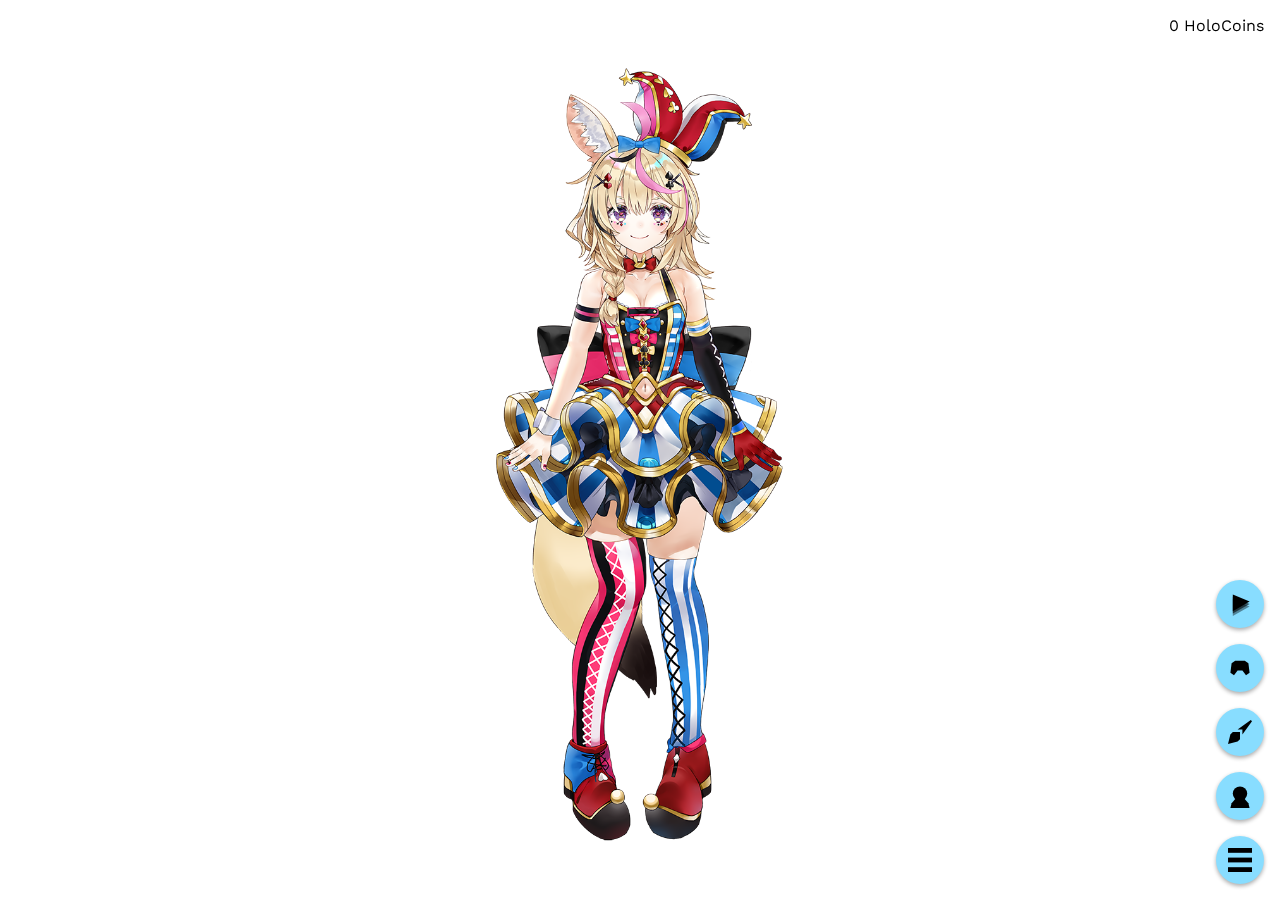
==== jp/index.html @ 47be8015 "Gameplay loop + Visual update" ====
<!DOCTYPE html>
<html lang="jp">
    <head>
        <meta charset="utf-8">
        <meta name="viewport" content="width=device-width, initial-scale=1.0">
        <meta name="description" content="Hololive gacha project">
        <meta name="theme-color" content="#8df"/>

        <title>ホロガチャ</title>
        <base href="..">
        <link rel="manifest" href="manifest.webmanifest">
        <link rel="icon" href="assets/img/favicon.ico">
        <link rel="apple-touch-icon" href="assets/img/icons-192.png">

        <link href="https://fonts.googleapis.com/css2?family=Work+Sans:wght@400;700&display=swap" rel="stylesheet">
        <link rel="stylesheet" href="assets/css/main.css">
        <link rel="stylesheet" href="assets/css/theme.css">
        <link rel="stylesheet" href="assets/css/gacha.css">

        <script src="assets/js/theme.js" defer></script>
        <script src="assets/js/game.js" defer></script>
        <script src="assets/js/member.js" defer></script>
        <script src="assets/js/audio.js" defer></script>
        <script src="assets/js/gacha.js" defer></script>
        <script src="assets/js/index.js" defer></script>

        <script>
        // Check that service workers are supported
        // if ('serviceWorker' in navigator) {
        //     // Use the window load event to keep the page load performant
        //     window.addEventListener('load', _ => {
        //         navigator.serviceWorker.register('service-worker.js')
        //         .then( registration => {
        //             console.log('ServiceWorker registration successful with scope: ', registration.scope)
        //         }, err => {
        //             console.log('ServiceWorker registration failed: ', err)
        //         })
        //     })
        // }
        </script>
    </head>
    <body>
        <main>
            <div id="main">
                <div class="member-card">
                    <div class="background"></div>
                    <img id="full-illust" src="assets/img/polka/full.png" alt="Full Illustration">
                    <button class="tap-head" onclick="interact(area.HEAD)" aria-label="Tap head">
                    <button class="tap-chest" onclick="interact(area.CHEST)" aria-label="Tap chest">
                </div>
                <div class="button-group" id="interface">
                    <p id="holocoin-text"><span id="holocoin-amount">0</span> HoloCoins</p>
                    <button class="float-bottom-right" onclick="toggleMenu(menu.SETTINGS)" aria-label="Open settings">
                        <svg viewBox="0 0 1 1">
                            <g fill="var(--fg-color)">
                                <rect width="100%" height="20%"/>
                                <rect y="40%" width="100%" height="20%"/>
                                <rect y="80%" width="100%" height="20%"/>
                            </g>
                        </svg>
                        <p class="tooltip right">設定</p>
                    </button>
                    <button class="float-bottom-right" onclick="toggleMenu(menu.MEMBER_SELECT)" aria-label="Open member select">
                        <svg viewBox="0 0 1 1">
                            <g fill="var(--fg-color)">
                                <circle cx=".5" cy=".4" r=".3"></circle>
                                <path d="M.5 .4 .85 .8 .9 1 .1 1 .15 .8 Z"/>
                            </g>
                        </svg>
                        <p class="tooltip right">キャラクタ</p>
                    </button>
                    <button class="float-bottom-right" onclick="toggleMenu(menu.THEME_SELECT)" aria-label="Open theme select">
                        <svg viewBox="0 0 1 1">
                            <g fill="var(--fg-color)">
                                <path d="M0 1 .1 .6 .2 .5 .5 .5 .5 .8 .4 .9 Z"/>
                                <path d="M.95 0 1 .05 .6 .6 .6 .4 .4 .4 Z"/>
                            </g>
                        </svg>
                        <p class="tooltip right">テーマ</p>
                    </button>
                    <button class="float-bottom-right" onclick="toggleMenu(menu.GAME_SELECT)" aria-label="Open game select">
                        <svg viewBox="0 0 1 1">
                            <g fill="var(--fg-color)">
                                <path d="M.3 .2 .7 .2 .85 .3 .9 .7 .75 .8 .6 .6 .4 .6 .25 .8 .1 .7 .15 .3 Z"/>
                            </g>
                        </svg>
                        <p class="tooltip right">ゲーム</p>
                    </button>
                    <button class="float-bottom-right" onclick="openBannerMenu()">
                        <svg viewBox="0 0 1 1">
                            <g fill="var(--fg-color)">
                                <path d="M.2 .1 .9 .4 .2 .8"/>
                                <path fill-opacity=".6" d="M.2 .2 .9 .5 .2 .9"/>
                                <path fill-opacity=".4" d="M.2 .3 .9 .6 .2 1"/>
                            </g>
                        </svg>
                        <p class="tooltip right">ガチャ</p>
                    </button>
                </div>
            </div>
            <div id="settings" class="menu">
                <div class="panel">
                    <div class="panel-header">
                        <button class="exit-menu" onclick="toggleMenu(menu.SETTINGS)" aria-label="Close settings">
                            <svg viewBox="0 0 1 1">
                                <g id="exit-svg" fill="var(--fg-color)">
                                    <path d="M.1 0 1 .9 .9 1 0 .1"/>
                                    <path d="M.9 0 0 .9 .1 1 1 .1"/>
                                </g>
                            </svg>
                        </button>
                    </div>
                    <div class="panel-content">
                        <h2>設定</h2>
                        <h3>言語</h3>
                        <select name="lang" id="lang-select" onchange="selectLanguage()">
                            <option value="en">English</option>
                            <option value="jp">日本語 (WIP)</option>
                        </select>
                        <h3>オーディオ</h3>
                        <input id="audio" type="range" list="volume-levels" value="100" onchange="changeVolume()" oninput="changeVolume()">
                        <input id="audio-value" type="number" value="100" min="0" max="100" onchange="changeVolumeValue()">
                        <h3>インターフェース</h3>
                        <label>
                            <input type="checkbox" onclick=toggleInterface()></input>
                            <span>Hide interface</span>
                        </label>
                        <h3>Data</h3>
                        <button class="alert" onclick="clearData()">Clear Data</button>
                        <h3>About</h3>
                        <p>This is an unofficial, fan-made project and is NOT affiliated with Hololive or Cover Corporation.</p>
                        <p>To learn more or report any issues, visit the source code.</p>
                        <a id="source-link" href="https://github.com/VnceGd/holo-gacha" target="_blank" rel="noreferrer">Source code (GitHub)</a>
                    </div>
                </div>
            </div>
            <div id="theme-select" class="menu">
                <div class="panel">
                    <div class="panel-header">
                        <h2>テーマ</h2>
                        <button class="exit-menu" onclick="toggleMenu(menu.THEME_SELECT)" aria-label="Close themes">
                            <svg viewBox="0 0 1 1">
                                <use xlink:href="#exit-svg"/>
                            </svg>
                        </button>
                    </div>
                    <div id="theme-grid" class="panel-content grid">
                        <!-- Auto populated -->
                    </div>
                </div>
            </div>
            <div id="member-select" class="menu">
                <div class="panel">
                    <div class="panel-header">
                        <h2>キャラクタ</h2>
                        <p>並べ替え
                            <select name="member-sort" id="member-sort-select" onchange="sortMemberGrid()">
                                <option value="gen">期生</option>
                                <option value="surname">姓</option>
                                <option value="givenname">名</option>
                            </select>
                            <label class="custom-checkbox" onchange="reverseSortOrder()">
                                <input id="member-sort-order" type="checkbox">
                                <span class="checkmark"></span>
                                <span id="sort-order-txt"></span>
                            </label>
                        </p>
                        <button class="exit-menu" onclick="toggleMenu(menu.MEMBER_SELECT)" aria-label="Close members">
                            <svg viewBox="0 0 1 1">
                                <use xlink:href="#exit-svg"/>
                            </svg>
                        </button>
                    </div>
                    <div id="member-grid" class="panel-content grid">
                        <!-- Auto populated -->
                    </div>
                </div>
            </div>
            <div id="game-select" class="menu">
                <div class="panel">
                    <div class="panel-header">
                        <h2>ゲーム</h2>
                        <button class="exit-menu" onclick="toggleMenu(menu.GAME_SELECT)" aria-label="Close games">
                            <svg viewBox="0 0 1 1">
                                <use xlink:href="#exit-svg"/>
                            </svg>
                        </button>
                    </div>
                    <div id="game-grid" class="panel-content grid">
                        <!-- Auto populated -->
                    </div>
                </div>
            </div>
        </main>
    </body>
</html>
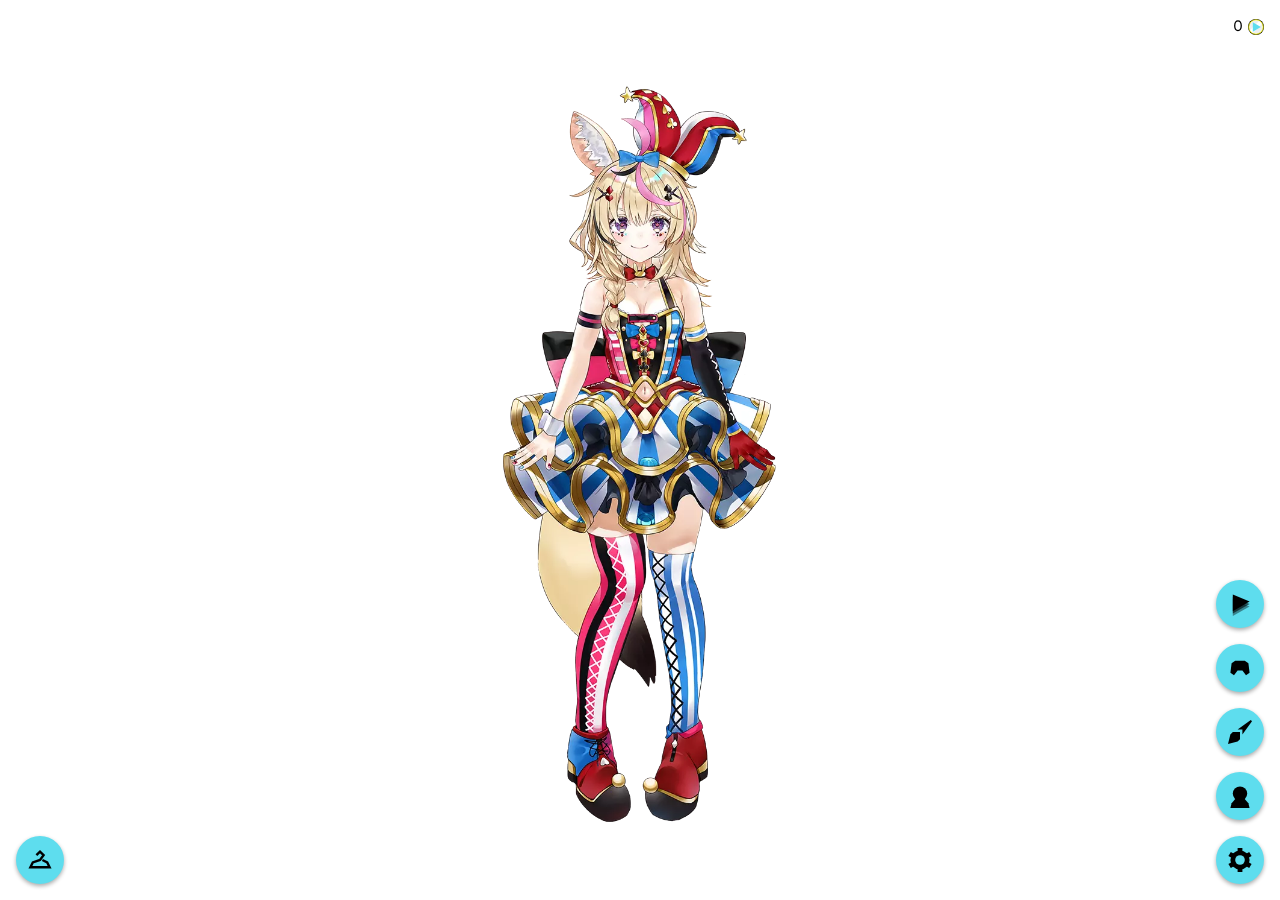
==== commit 8cc66016: "Add costumes and Roboco audio" ====
--- a/jp/index.html
+++ b/jp/index.html
@@ -12,7 +12,9 @@
         <link rel="icon" href="assets/img/favicon.ico">
         <link rel="apple-touch-icon" href="assets/img/icons-192.png">
 
-        <link href="https://fonts.googleapis.com/css2?family=Work+Sans:wght@400;700&display=swap" rel="stylesheet">
+        <link rel="preconnect" href="https://fonts.gstatic.com" crossorigin/>
+        <link rel="preload" as="style" href="https://fonts.googleapis.com/css2?family=Work+Sans:wght@400;700&display=swap"/>
+        <link rel="stylesheet" href="https://fonts.googleapis.com/css2?family=Work+Sans:wght@400;700&display=swap" media="print" onload="this.media='all'"/>
         <link rel="stylesheet" href="assets/css/main.css">
         <link rel="stylesheet" href="assets/css/theme.css">
         <link rel="stylesheet" href="assets/css/gacha.css">
@@ -20,6 +22,7 @@
         <script src="assets/js/theme.js" defer></script>
         <script src="assets/js/game.js" defer></script>
         <script src="assets/js/member.js" defer></script>
+        <script src="assets/js/costume.js" defer></script>
         <script src="assets/js/audio.js" defer></script>
         <script src="assets/js/gacha.js" defer></script>
         <script src="assets/js/index.js" defer></script>
@@ -41,37 +44,59 @@
     </head>
     <body>
         <main>
-            <div id="main">
-                <div class="member-card">
-                    <div class="background"></div>
-                    <img id="full-illust" src="assets/img/polka/full.png" alt="Full Illustration">
-                    <button class="tap-head" onclick="interact(area.HEAD)" aria-label="Tap head">
-                    <button class="tap-chest" onclick="interact(area.CHEST)" aria-label="Tap chest">
-                </div>
-                <div class="button-group" id="interface">
-                    <p id="holocoin-text"><span id="holocoin-amount">0</span> HoloCoins</p>
+            <div class="member-card">
+                <div class="background"></div>
+                <img id="full-illust" alt="Full Illustration">
+                <div class="tap-head" onclick="interact(area.HEAD)" aria-label="Tap head"></div>
+                <div class="tap-chest" onclick="interact(area.CHEST)" aria-label="Tap chest"></div>
+            </div>
+            <div id="interface">
+                <p id="holocoin-text"><span name="holocoin-amount">0</span> 
+                    <svg viewBox="0 0 1 1" title="HoloCoins">
+                        <g id="holocoin-svg">
+                            <circle r=".5" cx=".5" cy=".5"/>
+                            <circle stroke="#ff0" stroke-width=".05" fill="#eee" r=".45" cx=".5" cy=".5"/>
+                            <rect fill="#fff" width=".8" height=".25" x=".1" y=".375" transform="rotate(-45 .5 .5)"/>
+                            <path fill="#5eddee" d="M.3 .2 .8 .5 .3 .8 Z"/>
+                        </g>
+                    </svg>
+                </p>
+                <div class="button-group left">
+                    <button  onclick="toggleMenu(menu.COSTUME_SELECT)" aria-label="Open costume select">
+                        <svg viewBox="0 0 1 1">
+                            <path id="costumes-svg" stroke="var(--fg-color)" stroke-width=".1" fill-opacity="0" d="M.35 .3 .5 .15 .65 .3 .5 .5 .2 .6 .1 .8 .9 .8 .8 .6 .6 .5"/>
+                        </svg>
+                        <p class="tooltip left">コスチューム</p>
+                    </button>
+                </div>
+                <div class="button-group right">
                     <button class="float-bottom-right" onclick="toggleMenu(menu.SETTINGS)" aria-label="Open settings">
                         <svg viewBox="0 0 1 1">
-                            <g fill="var(--fg-color)">
-                                <rect width="100%" height="20%"/>
-                                <rect y="40%" width="100%" height="20%"/>
-                                <rect y="80%" width="100%" height="20%"/>
+                            <mask id="hole">
+                                <rect fill="#fff" width="1" height="1"/>
+                                <circle fill="#000" r=".2" cx=".5" cy=".5"/>
+                            </mask>
+                            <g id="settings-svg" fill="var(--fg-color)" mask="url(#hole)">
+                                <circle r=".4" cx=".5" cy=".5"/>
+                                <rect width=".2" height="1" x=".4"/>
+                                <rect y=".4" width="1" height=".2" transform="rotate(30 .5 .5)"/>
+                                <rect y=".4" width="1" height=".2" transform="rotate(-30 .5 .5)"/>
                             </g>
                         </svg>
                         <p class="tooltip right">設定</p>
                     </button>
                     <button class="float-bottom-right" onclick="toggleMenu(menu.MEMBER_SELECT)" aria-label="Open member select">
                         <svg viewBox="0 0 1 1">
-                            <g fill="var(--fg-color)">
-                                <circle cx=".5" cy=".4" r=".3"></circle>
+                            <g id="characters-svg" fill="var(--fg-color)">
+                                <circle cx=".5" cy=".4" r=".3"/>
                                 <path d="M.5 .4 .85 .8 .9 1 .1 1 .15 .8 Z"/>
                             </g>
                         </svg>
-                        <p class="tooltip right">キャラクタ</p>
+                        <p class="tooltip right">キャラ</p>
                     </button>
                     <button class="float-bottom-right" onclick="toggleMenu(menu.THEME_SELECT)" aria-label="Open theme select">
                         <svg viewBox="0 0 1 1">
-                            <g fill="var(--fg-color)">
+                            <g id="themes-svg" fill="var(--fg-color)">
                                 <path d="M0 1 .1 .6 .2 .5 .5 .5 .5 .8 .4 .9 Z"/>
                                 <path d="M.95 0 1 .05 .6 .6 .6 .4 .4 .4 Z"/>
                             </g>
@@ -80,9 +105,7 @@
                     </button>
                     <button class="float-bottom-right" onclick="toggleMenu(menu.GAME_SELECT)" aria-label="Open game select">
                         <svg viewBox="0 0 1 1">
-                            <g fill="var(--fg-color)">
-                                <path d="M.3 .2 .7 .2 .85 .3 .9 .7 .75 .8 .6 .6 .4 .6 .25 .8 .1 .7 .15 .3 Z"/>
-                            </g>
+                            <path id="games-svg" fill="var(--fg-color)" d="M.3 .2 .7 .2 .85 .3 .9 .7 .75 .8 .6 .6 .4 .6 .25 .8 .1 .7 .15 .3 Z"/>
                         </svg>
                         <p class="tooltip right">ゲーム</p>
                     </button>
@@ -98,99 +121,134 @@
                     </button>
                 </div>
             </div>
-            <div id="settings" class="menu">
-                <div class="panel">
-                    <div class="panel-header">
-                        <button class="exit-menu" onclick="toggleMenu(menu.SETTINGS)" aria-label="Close settings">
-                            <svg viewBox="0 0 1 1">
-                                <g id="exit-svg" fill="var(--fg-color)">
-                                    <path d="M.1 0 1 .9 .9 1 0 .1"/>
-                                    <path d="M.9 0 0 .9 .1 1 1 .1"/>
-                                </g>
-                            </svg>
-                        </button>
-                    </div>
-                    <div class="panel-content">
-                        <h2>設定</h2>
-                        <h3>言語</h3>
-                        <select name="lang" id="lang-select" onchange="selectLanguage()">
-                            <option value="en">English</option>
-                            <option value="jp">日本語 (WIP)</option>
+        </main>
+        <div id="settings" class="menu">
+            <div class="panel">
+                <div class="panel-header">
+                    <h2>設定
+                        <svg viewBox="0 0 1 1">
+                            <use href="#settings-svg"/>
+                        </svg>
+                    </h2>
+                    <button class="exit-menu" onclick="toggleMenu(menu.SETTINGS)" aria-label="Close settings">
+                        <svg viewBox="0 0 1 1">
+                            <g id="exit-svg" fill="var(--fg-color)">
+                                <path d="M.1 0 1 .9 .9 1 0 .1"/>
+                                <path d="M.9 0 0 .9 .1 1 1 .1"/>
+                            </g>
+                        </svg>
+                    </button>
+                </div>
+                <div class="panel-content">
+                    <h3>言語</h3>
+                    <select name="lang" id="lang-select" onchange="selectLanguage()">
+                        <option value="en">English</option>
+                        <option value="jp">日本語 (WIP)</option>
+                    </select>
+                    <h3>オーディオ</h3>
+                    <input id="audio" type="range" list="volume-levels" value="100" onchange="changeVolume()" oninput="changeVolume()">
+                    <input id="audio-value" type="number" value="100" min="0" max="100" onchange="changeVolumeValue()">
+                    <h3>インターフェース</h3>
+                    <label>
+                        <input type="checkbox" onclick=toggleInterface()></input>
+                        <span>Hide interface</span>
+                    </label>
+                    <h3>データ</h3>
+                    <button class="alert" onclick="clearData()">Clear Data</button>
+                    <h3>About</h3>
+                    <p>This is an unofficial, fan-made project and is NOT affiliated with Hololive or Cover Corporation.</p>
+                    <p>To learn more or report any issues, visit the source code.</p>
+                    <a id="source-link" href="https://github.com/VnceGd/holo-gacha" target="_blank" rel="noreferrer">Source code (GitHub)</a>
+                </div>
+            </div>
+        </div>
+        <div id="member-select" class="menu">
+            <div class="panel">
+                <div class="panel-header">
+                    <h2>キャラ
+                        <svg viewBox="0 0 1 1">
+                            <use href="#characters-svg"/>
+                        </svg>
+                    </h2>
+                    <p>Sort By
+                        <select name="member-sort" id="member-sort-select" onchange="sortMemberGrid()">
+                            <option value="gen">Generation</option>
+                            <option value="surname">Surname</option>
+                            <option value="givenname">Given name</option>
                         </select>
-                        <h3>オーディオ</h3>
-                        <input id="audio" type="range" list="volume-levels" value="100" onchange="changeVolume()" oninput="changeVolume()">
-                        <input id="audio-value" type="number" value="100" min="0" max="100" onchange="changeVolumeValue()">
-                        <h3>インターフェース</h3>
-                        <label>
-                            <input type="checkbox" onclick=toggleInterface()></input>
-                            <span>Hide interface</span>
+                        <label class="custom-checkbox" onchange="reverseSortOrder()">
+                            <input id="member-sort-order" type="checkbox">
+                            <span class="checkmark"></span>
+                            <span id="sort-order-txt"></span>
                         </label>
-                        <h3>Data</h3>
-                        <button class="alert" onclick="clearData()">Clear Data</button>
-                        <h3>About</h3>
-                        <p>This is an unofficial, fan-made project and is NOT affiliated with Hololive or Cover Corporation.</p>
-                        <p>To learn more or report any issues, visit the source code.</p>
-                        <a id="source-link" href="https://github.com/VnceGd/holo-gacha" target="_blank" rel="noreferrer">Source code (GitHub)</a>
-                    </div>
-                </div>
-            </div>
-            <div id="theme-select" class="menu">
-                <div class="panel">
-                    <div class="panel-header">
-                        <h2>テーマ</h2>
-                        <button class="exit-menu" onclick="toggleMenu(menu.THEME_SELECT)" aria-label="Close themes">
-                            <svg viewBox="0 0 1 1">
-                                <use xlink:href="#exit-svg"/>
-                            </svg>
-                        </button>
-                    </div>
-                    <div id="theme-grid" class="panel-content grid">
-                        <!-- Auto populated -->
-                    </div>
-                </div>
-            </div>
-            <div id="member-select" class="menu">
-                <div class="panel">
-                    <div class="panel-header">
-                        <h2>キャラクタ</h2>
-                        <p>並べ替え
-                            <select name="member-sort" id="member-sort-select" onchange="sortMemberGrid()">
-                                <option value="gen">期生</option>
-                                <option value="surname">姓</option>
-                                <option value="givenname">名</option>
-                            </select>
-                            <label class="custom-checkbox" onchange="reverseSortOrder()">
-                                <input id="member-sort-order" type="checkbox">
-                                <span class="checkmark"></span>
-                                <span id="sort-order-txt"></span>
-                            </label>
-                        </p>
-                        <button class="exit-menu" onclick="toggleMenu(menu.MEMBER_SELECT)" aria-label="Close members">
-                            <svg viewBox="0 0 1 1">
-                                <use xlink:href="#exit-svg"/>
-                            </svg>
-                        </button>
-                    </div>
-                    <div id="member-grid" class="panel-content grid">
-                        <!-- Auto populated -->
-                    </div>
-                </div>
-            </div>
-            <div id="game-select" class="menu">
-                <div class="panel">
-                    <div class="panel-header">
-                        <h2>ゲーム</h2>
-                        <button class="exit-menu" onclick="toggleMenu(menu.GAME_SELECT)" aria-label="Close games">
-                            <svg viewBox="0 0 1 1">
-                                <use xlink:href="#exit-svg"/>
-                            </svg>
-                        </button>
-                    </div>
-                    <div id="game-grid" class="panel-content grid">
-                        <!-- Auto populated -->
-                    </div>
-                </div>
-            </div>
-        </main>
+                    </p>
+                    <button class="exit-menu" onclick="toggleMenu(menu.MEMBER_SELECT)" aria-label="Close members">
+                        <svg viewBox="0 0 1 1">
+                            <use href="#exit-svg"/>
+                        </svg>
+                    </button>
+                </div>
+                <div id="member-grid" class="panel-content grid">
+                    <!-- Auto populated -->
+                </div>
+            </div>
+        </div>
+        <div id="theme-select" class="menu">
+            <div class="panel">
+                <div class="panel-header">
+                    <h2>テーマ
+                        <svg viewBox="0 0 1 1">
+                            <use href="#themes-svg"/>
+                        </svg>
+                    </h2>
+                    <button class="exit-menu" onclick="toggleMenu(menu.THEME_SELECT)" aria-label="Close themes">
+                        <svg viewBox="0 0 1 1">
+                            <use href="#exit-svg"/>
+                        </svg>
+                    </button>
+                </div>
+                <div id="theme-grid" class="panel-content grid">
+                    <!-- Auto populated -->
+                </div>
+            </div>
+        </div>
+        <div id="game-select" class="menu">
+            <div class="panel">
+                <div class="panel-header">
+                    <h2>ゲーム
+                        <svg viewBox="0 0 1 1">
+                            <use href="#games-svg"/>
+                        </svg>
+                    </h2>
+                    <button class="exit-menu" onclick="toggleMenu(menu.GAME_SELECT)" aria-label="Close games">
+                        <svg viewBox="0 0 1 1">
+                            <use href="#exit-svg"/>
+                        </svg>
+                    </button>
+                </div>
+                <div id="game-grid" class="panel-content grid">
+                    <!-- Auto populated -->
+                </div>
+            </div>
+        </div>
+        <div id="costume-select" class="menu">
+            <div class="panel">
+                <div class="panel-header">
+                    <h2>コスチューム
+                        <svg viewBox="0 0 1 1">
+                            <use href="#costumes-svg"/>
+                        </svg>
+                    </h2>
+                    <button class="exit-menu" onclick="toggleMenu(menu.COSTUME_SELECT)" aria-label="Close costumes">
+                        <svg viewBox="0 0 1 1">
+                            <use href="#exit-svg"/>
+                        </svg>
+                    </button>
+                </div>
+                <div id="costume-grid" class="panel-content grid">
+                    <!-- Auto populated -->
+                </div>
+            </div>
+        </div>
     </body>
 </html>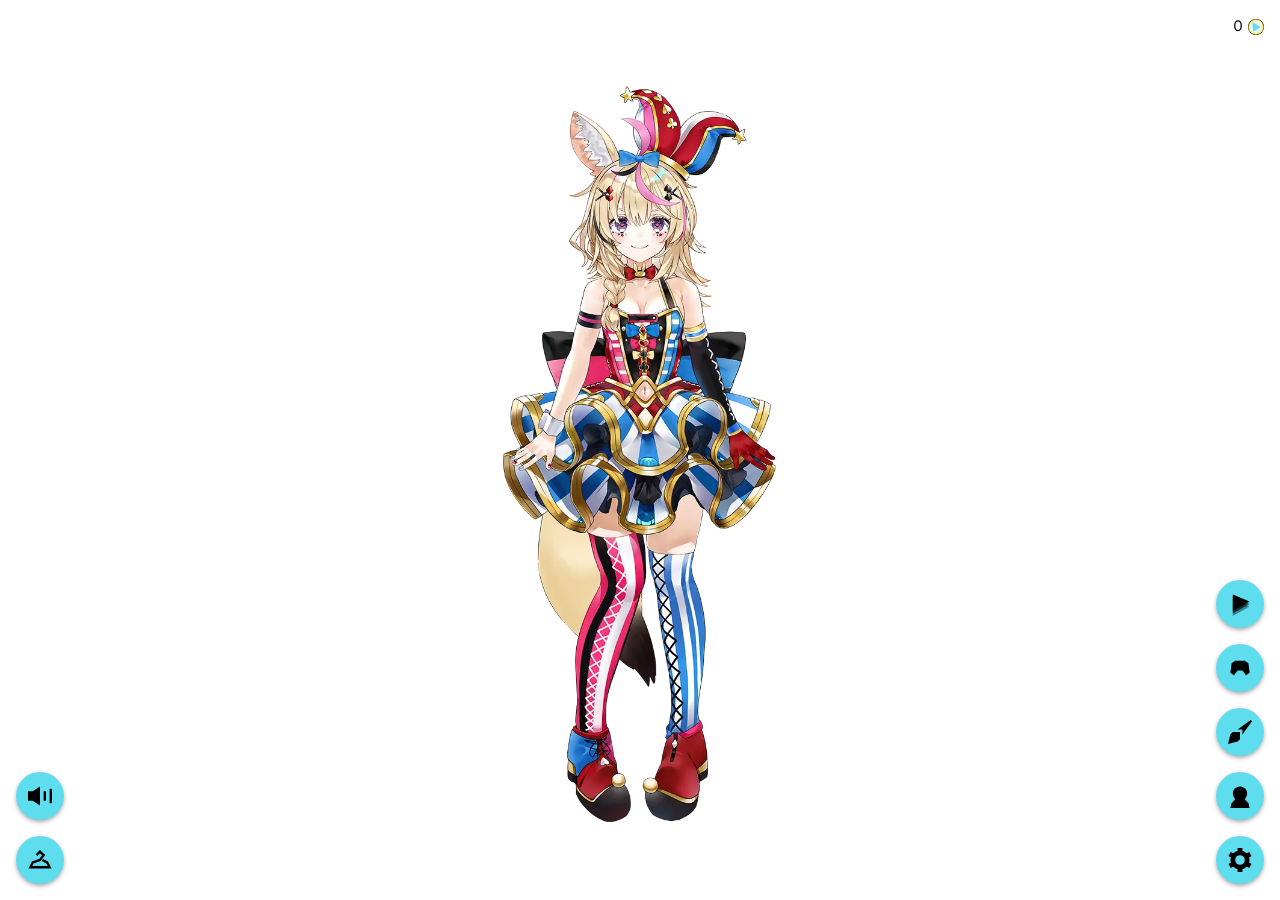
==== commit 98358ca4: "Add initial Fubuki voicelines" ====
--- a/jp/index.html
+++ b/jp/index.html
@@ -20,10 +20,11 @@
         <link rel="stylesheet" href="assets/css/gacha.css">
 
         <script src="assets/js/theme.js" defer></script>
-        <script src="assets/js/game.js" defer></script>
+        <script src="assets/js/audio.js" defer></script>
         <script src="assets/js/member.js" defer></script>
         <script src="assets/js/costume.js" defer></script>
-        <script src="assets/js/audio.js" defer></script>
+        <script src="assets/js/voicelines.js" defer></script>
+        <script src="assets/js/game.js" defer></script>
         <script src="assets/js/gacha.js" defer></script>
         <script src="assets/js/index.js" defer></script>
 
@@ -68,6 +69,16 @@
                         </svg>
                         <p class="tooltip left">コスチューム</p>
                     </button>
+                    <button  onclick="toggleMenu(menu.VOICELINES)" aria-label="Open voice lines">
+                        <svg viewBox="0 0 1 1">
+                            <g id="voicelines-svg" fill="var(--fg-color)">
+                                <path d="M0 .3 .2 .3 .5 .1 .5 .9 .2 .7 0 .7"/>
+                                <path d="M.65 .3 .75 .3 .75 .7 .65 .7"/>
+                                <path d="M.9 .2 1 .2 1 .8 .9 .8"/>
+                            </g>
+                        </svg>
+                        <p class="tooltip left">Voice Lines</p>
+                    </button>
                 </div>
                 <div class="button-group right">
                     <button class="float-bottom-right" onclick="toggleMenu(menu.SETTINGS)" aria-label="Open settings">
@@ -250,5 +261,24 @@
                 </div>
             </div>
         </div>
+        <div id="voicelines" class="menu">
+            <div class="panel">
+                <div class="panel-header">
+                    <h2>Voice Lines
+                        <svg viewBox="0 0 1 1">
+                            <use href="#voicelines-svg"/>
+                        </svg>
+                    </h2>
+                    <button class="exit-menu" onclick="toggleMenu(menu.VOICELINES)" aria-label="Close voicelines">
+                        <svg viewBox="0 0 1 1">
+                            <use href="#exit-svg"/>
+                        </svg>
+                    </button>
+                </div>
+                <div id="voiceline-list" class="panel-content">
+                    <!-- Auto populated -->
+                </div>
+            </div>
+        </div>
     </body>
 </html>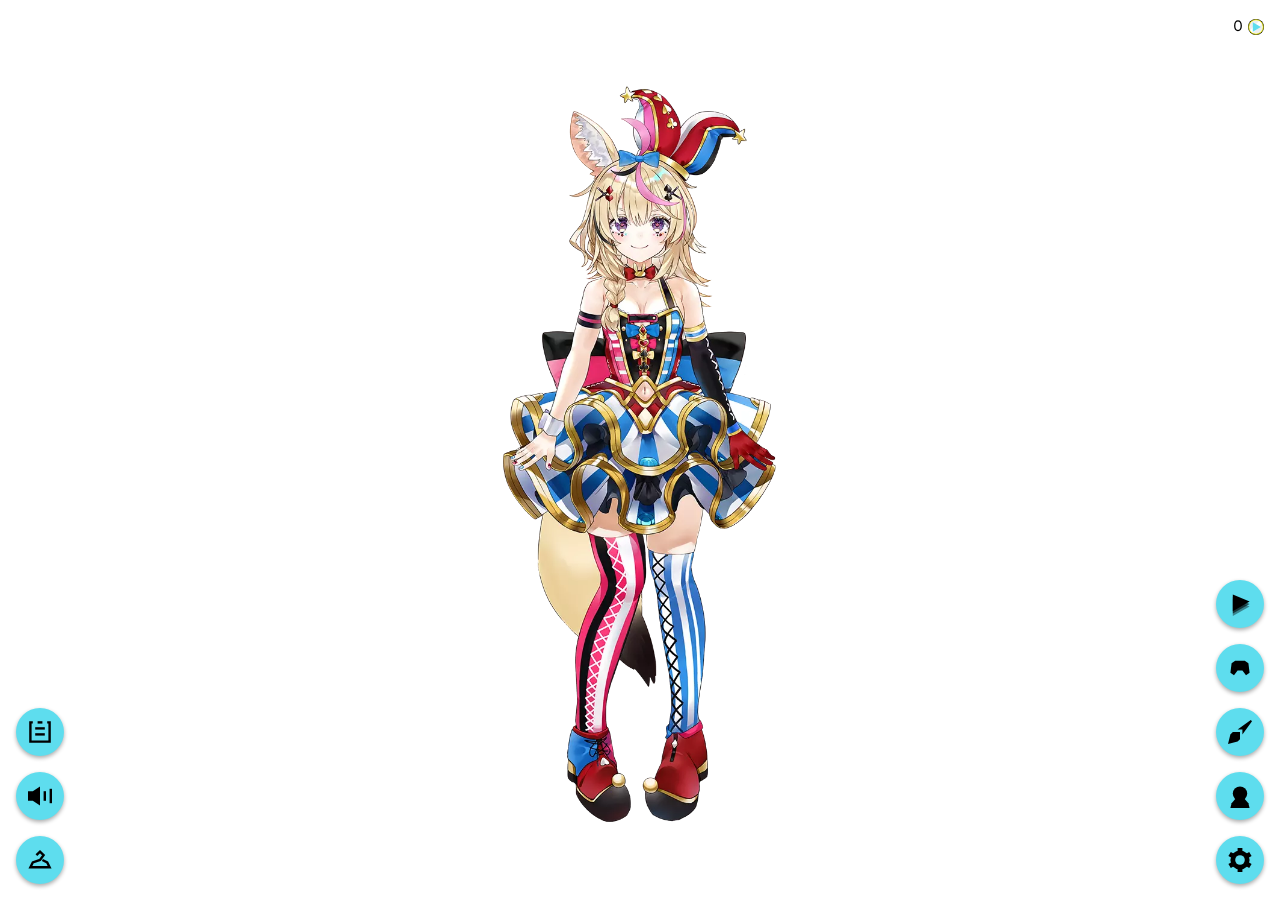
==== commit 641f3b4e: "Add Sora profile" ====
--- a/jp/index.html
+++ b/jp/index.html
@@ -24,6 +24,7 @@
         <script src="assets/js/member.js" defer></script>
         <script src="assets/js/costume.js" defer></script>
         <script src="assets/js/voicelines.js" defer></script>
+        <script src="assets/js/profile.js" defer></script>
         <script src="assets/js/game.js" defer></script>
         <script src="assets/js/gacha.js" defer></script>
         <script src="assets/js/index.js" defer></script>
@@ -77,7 +78,18 @@
                                 <path d="M.9 .2 1 .2 1 .8 .9 .8"/>
                             </g>
                         </svg>
-                        <p class="tooltip left">Voice Lines</p>
+                        <p class="tooltip left">ボイスライン</p>
+                    </button>
+                    <button onclick="toggleMenu(menu.PROFILE)" aria-label="Open profile">
+                        <svg viewBox="0 0 1 1">
+                            <g id="profile-svg" fill="transparent" stroke="var(--fg-color)" stroke-width="0.1">
+                                <path d="M.2 .1 .1 .1 .1 .9 .9 .9 .9 .1 .8 .1"/>
+                                <path d="M.4 .1 .6 .1"/>
+                                <path d="M.3 .35 .7 .35"/>
+                                <path d="M.3 .6 .7 .6"/>
+                            </g>
+                        </svg>
+                        <p class="tooltip left">プロフィール</p>
                     </button>
                 </div>
                 <div class="button-group right">
@@ -165,6 +177,8 @@
                         <span>Hide interface</span>
                     </label>
                     <h3>データ</h3>
+                    <button onclick="addCoinsDirect()">Add HoloCoins</button>
+                    <button onclick="unlockAll()">Unlock All Characters</button>
                     <button class="alert" onclick="clearData()">Clear Data</button>
                     <h3>About</h3>
                     <p>This is an unofficial, fan-made project and is NOT affiliated with Hololive or Cover Corporation.</p>
@@ -264,7 +278,7 @@
         <div id="voicelines" class="menu">
             <div class="panel">
                 <div class="panel-header">
-                    <h2>Voice Lines
+                    <h2>ボイスライン
                         <svg viewBox="0 0 1 1">
                             <use href="#voicelines-svg"/>
                         </svg>
@@ -276,6 +290,25 @@
                     </button>
                 </div>
                 <div id="voiceline-list" class="panel-content">
+                    <!-- Auto populated -->
+                </div>
+            </div>
+        </div>
+        <div id="profile" class="menu">
+            <div class="panel">
+                <div class="panel-header">
+                    <h2>プロフィール
+                        <svg viewBox="0 0 1 1">
+                            <use href="#profile-svg"/>
+                        </svg>
+                    </h2>
+                    <button class="exit-menu" onclick="toggleMenu(menu.PROFILE)" aria-label="Close profile">
+                        <svg viewBox="0 0 1 1">
+                            <use href="#exit-svg"/>
+                        </svg>
+                    </button>
+                </div>
+                <div id="profile-list" class="panel-content">
                     <!-- Auto populated -->
                 </div>
             </div>
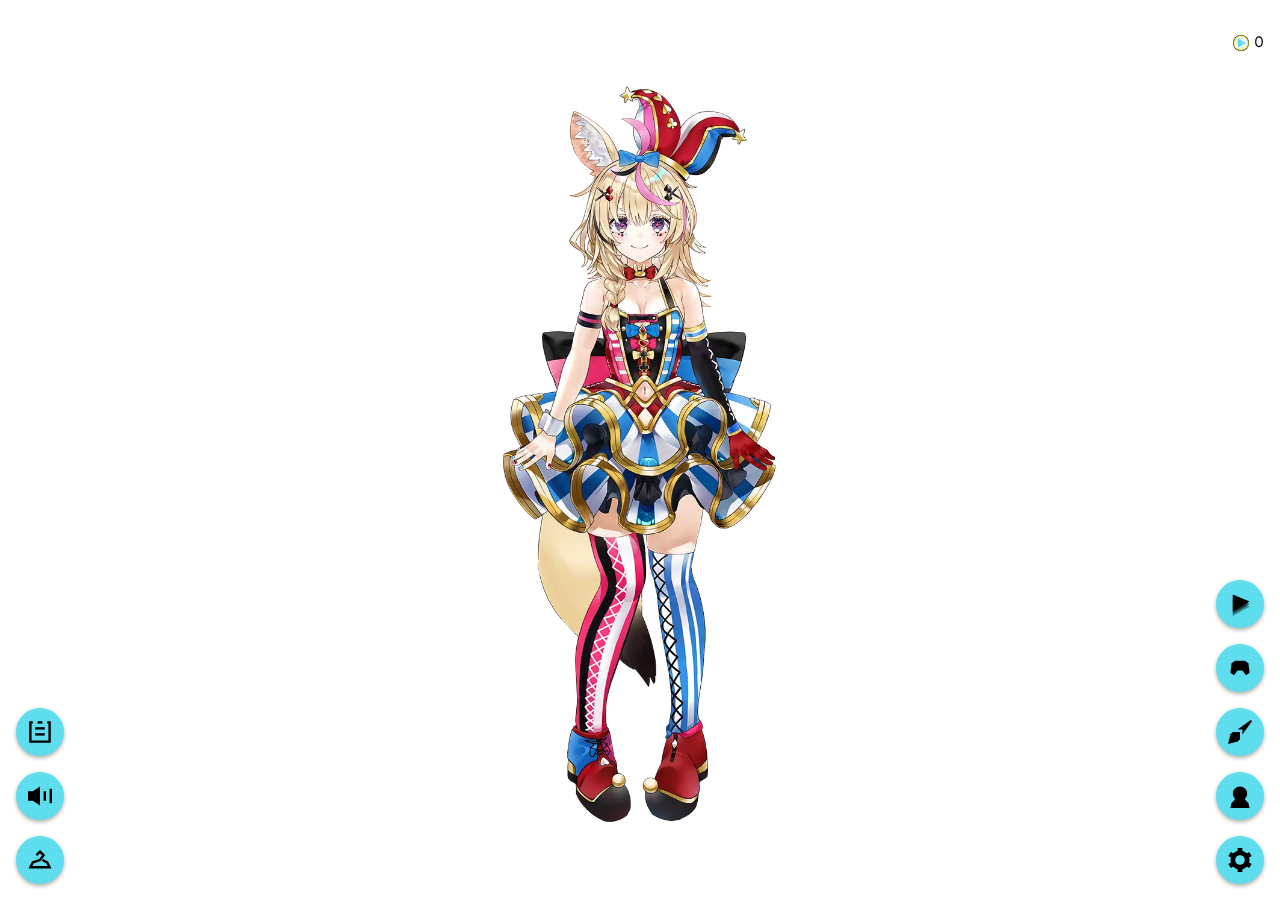
==== commit bbc0e8ab: "Move currency icon to left of amount" ====
--- a/jp/index.html
+++ b/jp/index.html
@@ -53,7 +53,7 @@
                 <div class="tap-chest" onclick="interact(area.CHEST)" aria-label="Tap chest"></div>
             </div>
             <div id="interface">
-                <p id="holocoin-text"><span name="holocoin-amount">0</span> 
+                <p id="holocoin-text">
                     <svg viewBox="0 0 1 1" title="HoloCoins">
                         <g id="holocoin-svg">
                             <circle r=".5" cx=".5" cy=".5"/>
@@ -62,6 +62,7 @@
                             <path fill="#5eddee" d="M.3 .2 .8 .5 .3 .8 Z"/>
                         </g>
                     </svg>
+                    <span name="holocoin-amount">0</span> 
                 </p>
                 <div class="button-group left">
                     <button  onclick="toggleMenu(menu.COSTUME_SELECT)" aria-label="Open costume select">
